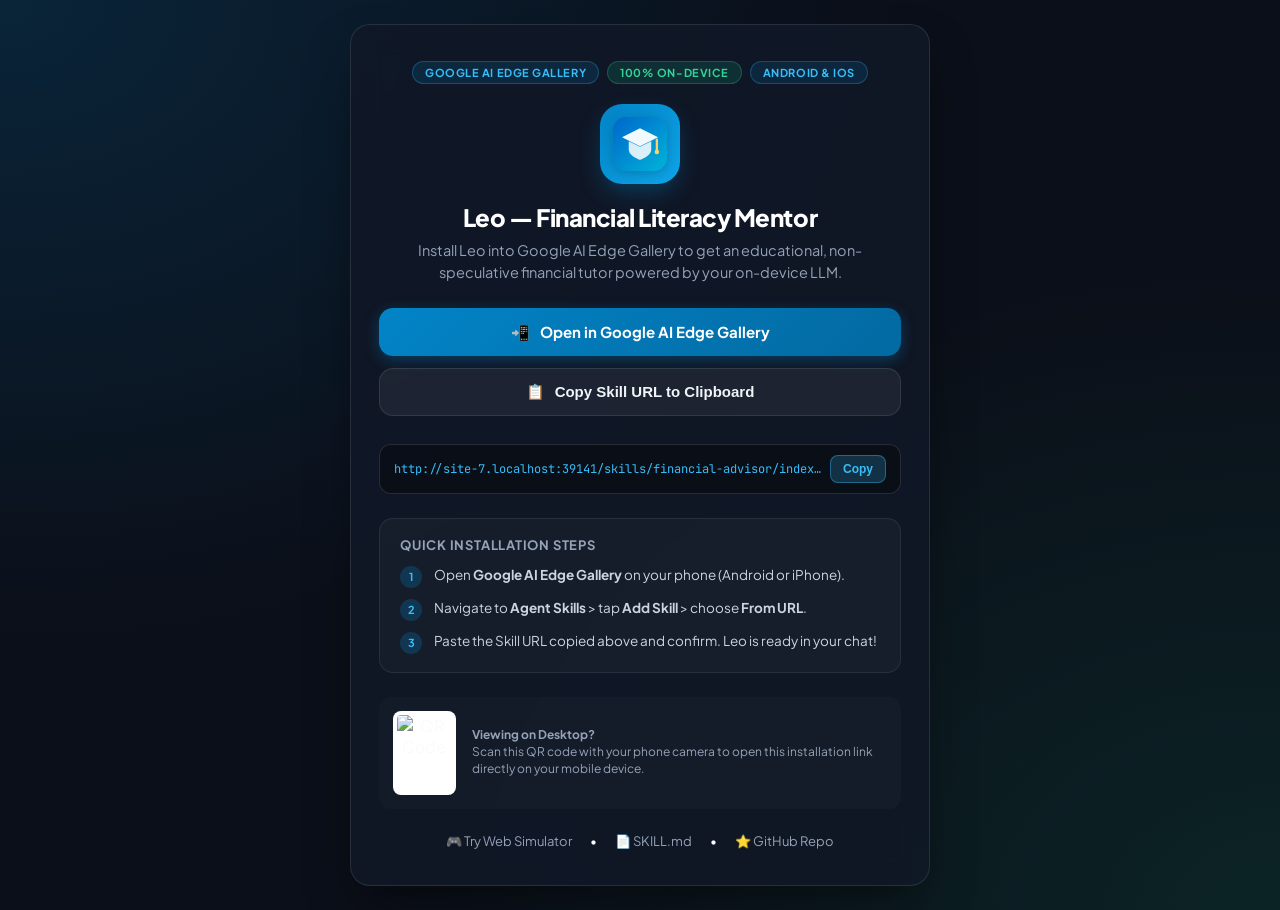
==== skills/financial-advisor/index.html @ 95a75028 "fix(docs): add installer landing page at skills/financial-advisor/index.html to prevent 404" ====
<!DOCTYPE html>
<html lang="en">
<head>
  <meta charset="UTF-8">
  <meta name="viewport" content="width=device-width, initial-scale=1.0">
  <title>Leo — Financial Mentor | Google AI Edge Skill</title>
  <meta name="description" content="Add Leo (On-Device Financial Advisor) to Google AI Edge Gallery on Android & iOS.">
  <link rel="icon" type="image/svg+xml" href="assets/icon.svg">
  <link rel="preconnect" href="https://fonts.googleapis.com">
  <link rel="preconnect" href="https://fonts.gstatic.com" crossorigin>
  <link href="https://fonts.googleapis.com/css2?family=Plus+Jakarta+Sans:wght@400;500;600;700;800&family=JetBrains+Mono:wght@400;500&display=swap" rel="stylesheet">
  <style>
    :root {
      --primary: #0284c7;
      --primary-dark: #0369a1;
      --primary-light: #e0f2fe;
      --bg: #0b0f19;
      --card: rgba(17, 24, 39, 0.85);
      --card-border: rgba(255, 255, 255, 0.1);
      --text: #f8fafc;
      --text-muted: #94a3b8;
      --accent: #10b981;
      --border-radius: 20px;
    }

    * { box-sizing: border-box; margin: 0; padding: 0; }

    body {
      font-family: 'Plus Jakarta Sans', -apple-system, BlinkMacSystemFont, sans-serif;
      background: var(--bg);
      color: var(--text);
      min-height: 100vh;
      display: flex;
      flex-direction: column;
      align-items: center;
      justify-content: center;
      padding: 24px 16px;
      background-image: 
        radial-gradient(at 0% 0%, rgba(2, 132, 199, 0.18) 0px, transparent 50%),
        radial-gradient(at 100% 100%, rgba(16, 185, 129, 0.12) 0px, transparent 50%);
    }

    .container {
      width: 100%;
      max-width: 580px;
      background: var(--card);
      backdrop-filter: blur(16px);
      -webkit-backdrop-filter: blur(16px);
      border: 1px solid var(--card-border);
      border-radius: var(--border-radius);
      padding: 36px 28px;
      box-shadow: 0 25px 50px -12px rgba(0, 0, 0, 0.5);
      text-align: center;
      animation: fadeIn 0.4s ease-out;
    }

    @keyframes fadeIn {
      from { opacity: 0; transform: translateY(12px); }
      to { opacity: 1; transform: translateY(0); }
    }

    .badge-bar {
      display: flex;
      justify-content: center;
      gap: 8px;
      margin-bottom: 20px;
      flex-wrap: wrap;
    }

    .pill {
      font-size: 11px;
      font-weight: 700;
      text-transform: uppercase;
      letter-spacing: 0.05em;
      padding: 4px 12px;
      border-radius: 9999px;
      background: rgba(2, 132, 199, 0.15);
      color: #38bdf8;
      border: 1px solid rgba(56, 189, 248, 0.25);
    }

    .pill.green {
      background: rgba(16, 185, 129, 0.15);
      color: #34d399;
      border-color: rgba(52, 211, 153, 0.25);
    }

    .icon-wrapper {
      width: 80px;
      height: 80px;
      margin: 0 auto 18px;
      background: linear-gradient(135deg, #0284c7, #0ea5e9);
      border-radius: 22px;
      display: flex;
      align-items: center;
      justify-content: center;
      box-shadow: 0 10px 25px -5px rgba(2, 132, 199, 0.4);
    }

    .icon-wrapper img {
      width: 54px;
      height: 54px;
      filter: drop-shadow(0 2px 6px rgba(0,0,0,0.2));
    }

    h1 {
      font-size: 24px;
      font-weight: 800;
      letter-spacing: -0.02em;
      margin-bottom: 8px;
      color: #ffffff;
    }

    p.subtitle {
      font-size: 14.5px;
      color: var(--text-muted);
      line-height: 1.5;
      margin-bottom: 24px;
    }

    .actions {
      display: flex;
      flex-direction: column;
      gap: 12px;
      margin-bottom: 28px;
    }

    .btn {
      display: flex;
      align-items: center;
      justify-content: center;
      gap: 10px;
      width: 100%;
      padding: 14px 20px;
      border-radius: 14px;
      font-size: 15px;
      font-weight: 700;
      text-decoration: none;
      cursor: pointer;
      transition: all 0.2s ease;
      border: none;
    }

    .btn-primary {
      background: linear-gradient(135deg, #0284c7, #0369a1);
      color: #ffffff;
      box-shadow: 0 4px 14px rgba(2, 132, 199, 0.35);
    }

    .btn-primary:hover {
      background: linear-gradient(135deg, #0369a1, #075985);
      transform: translateY(-1px);
      box-shadow: 0 6px 18px rgba(2, 132, 199, 0.45);
    }

    .btn-secondary {
      background: rgba(255, 255, 255, 0.06);
      color: #f1f5f9;
      border: 1px solid var(--card-border);
    }

    .btn-secondary:hover {
      background: rgba(255, 255, 255, 0.12);
      transform: translateY(-1px);
    }

    .url-box {
      background: rgba(0, 0, 0, 0.35);
      border: 1px solid rgba(255, 255, 255, 0.12);
      border-radius: 12px;
      padding: 10px 14px;
      display: flex;
      align-items: center;
      justify-content: space-between;
      gap: 8px;
      margin-bottom: 24px;
      text-align: left;
    }

    .url-text {
      font-family: 'JetBrains Mono', monospace;
      font-size: 12px;
      color: #38bdf8;
      overflow: hidden;
      text-overflow: ellipsis;
      white-space: nowrap;
      flex: 1;
    }

    .copy-chip {
      background: rgba(56, 189, 248, 0.2);
      color: #38bdf8;
      border: 1px solid rgba(56, 189, 248, 0.4);
      padding: 6px 12px;
      border-radius: 8px;
      font-size: 12px;
      font-weight: 600;
      cursor: pointer;
      transition: all 0.15s ease;
      white-space: nowrap;
    }

    .copy-chip:hover {
      background: #38bdf8;
      color: #0b0f19;
    }

    .steps-card {
      background: rgba(255, 255, 255, 0.03);
      border: 1px solid rgba(255, 255, 255, 0.08);
      border-radius: 14px;
      padding: 18px 20px;
      text-align: left;
      margin-bottom: 24px;
    }

    .steps-card h3 {
      font-size: 13px;
      text-transform: uppercase;
      letter-spacing: 0.06em;
      color: #94a3b8;
      margin-bottom: 12px;
    }

    .step-item {
      display: flex;
      align-items: flex-start;
      gap: 12px;
      margin-bottom: 10px;
      font-size: 13.5px;
      color: #cbd5e1;
      line-height: 1.45;
    }

    .step-item:last-child { margin-bottom: 0; }

    .step-num {
      background: rgba(2, 132, 199, 0.25);
      color: #38bdf8;
      width: 22px;
      height: 22px;
      border-radius: 50%;
      display: flex;
      align-items: center;
      justify-content: center;
      font-size: 11px;
      font-weight: 700;
      flex-shrink: 0;
      margin-top: 1px;
    }

    .qr-section {
      display: flex;
      align-items: center;
      justify-content: center;
      gap: 16px;
      padding: 14px;
      background: rgba(255, 255, 255, 0.02);
      border-radius: 12px;
      margin-bottom: 24px;
    }

    .qr-section img {
      width: 84px;
      height: 84px;
      border-radius: 8px;
      background: #ffffff;
      padding: 4px;
    }

    .qr-desc {
      text-align: left;
      font-size: 12px;
      color: var(--text-muted);
      line-height: 1.4;
    }

    .links-footer {
      display: flex;
      justify-content: center;
      gap: 18px;
      font-size: 13px;
    }

    .links-footer a {
      color: var(--text-muted);
      text-decoration: none;
      transition: color 0.15s;
    }

    .links-footer a:hover {
      color: #38bdf8;
    }

    .toast {
      position: fixed;
      bottom: 24px;
      left: 50%;
      transform: translateX(-50%) translateY(30px);
      background: #10b981;
      color: #ffffff;
      padding: 12px 24px;
      border-radius: 12px;
      font-size: 13.5px;
      font-weight: 600;
      box-shadow: 0 10px 25px rgba(0,0,0,0.4);
      opacity: 0;
      pointer-events: none;
      transition: all 0.25s cubic-bezier(0.16, 1, 0.3, 1);
      z-index: 100;
    }

    .toast.show {
      transform: translateX(-50%) translateY(0);
      opacity: 1;
    }
  </style>
</head>
<body>

  <div class="container">
    <div class="badge-bar">
      <span class="pill">Google AI Edge Gallery</span>
      <span class="pill green">100% On-Device</span>
      <span class="pill">Android & iOS</span>
    </div>

    <div class="icon-wrapper">
      <img src="assets/icon.svg" alt="Leo">
    </div>

    <h1>Leo — Financial Literacy Mentor</h1>
    <p class="subtitle">
      Install Leo into Google AI Edge Gallery to get an educational, non-speculative financial tutor powered by your on-device LLM.
    </p>

    <!-- Prominent Action Buttons -->
    <div class="actions">
      <a href="com.google.ai.edge.gallery://llm_agent_chat/" class="btn btn-primary" id="openAppBtn" onclick="handleDeepLink(event)">
        <span>📲</span>
        <span>Open in Google AI Edge Gallery</span>
      </a>
      <button class="btn btn-secondary" onclick="copySkillUrl()">
        <span>📋</span>
        <span id="copyBtnLabel">Copy Skill URL to Clipboard</span>
      </button>
    </div>

    <!-- Official Skill URL Code Box -->
    <div class="url-box">
      <span class="url-text" id="skillUrl">https://raythekool.github.io/edge-skill-financial-advisor/skills/financial-advisor/</span>
      <button class="copy-chip" onclick="copySkillUrl()">Copy</button>
    </div>

    <!-- Step-by-Step Instructions -->
    <div class="steps-card">
      <h3>Quick Installation Steps</h3>
      <div class="step-item">
        <span class="step-num">1</span>
        <span>Open <strong>Google AI Edge Gallery</strong> on your phone (Android or iPhone).</span>
      </div>
      <div class="step-item">
        <span class="step-num">2</span>
        <span>Navigate to <strong>Agent Skills</strong> > tap <strong>Add Skill</strong> > choose <strong>From URL</strong>.</span>
      </div>
      <div class="step-item">
        <span class="step-num">3</span>
        <span>Paste the Skill URL copied above and confirm. Leo is ready in your chat!</span>
      </div>
    </div>

    <!-- QR Code for Desktop Users -->
    <div class="qr-section">
      <img src="https://api.qrserver.com/v1/create-qr-code/?size=168x168&margin=2&data=https://raythekool.github.io/edge-skill-financial-advisor/skills/financial-advisor/" alt="QR Code">
      <div class="qr-desc">
        <strong>Viewing on Desktop?</strong><br>
        Scan this QR code with your phone camera to open this installation link directly on your mobile device.
      </div>
    </div>

    <!-- Footer Navigation -->
    <div class="links-footer">
      <a href="../../index.html">🎮 Try Web Simulator</a>
      <span>•</span>
      <a href="SKILL.md">📄 SKILL.md</a>
      <span>•</span>
      <a href="https://github.com/raythekool/edge-skill-financial-advisor" target="_blank" rel="noopener">⭐ GitHub Repo</a>
    </div>
  </div>

  <div class="toast" id="toast">📋 Skill URL copied to clipboard!</div>

  <script>
    const SKILL_URL = window.location.origin + window.location.pathname;

    document.getElementById('skillUrl').textContent = SKILL_URL;

    function showToast(msg) {
      const toast = document.getElementById('toast');
      toast.textContent = msg;
      toast.classList.add('show');
      setTimeout(() => toast.classList.remove('show'), 2600);
    }

    function copySkillUrl() {
      navigator.clipboard.writeText(SKILL_URL).then(() => {
        showToast("📋 Skill URL copied to clipboard!");
        document.getElementById('copyBtnLabel').textContent = "✓ Copied to Clipboard!";
        setTimeout(() => {
          document.getElementById('copyBtnLabel').textContent = "Copy Skill URL to Clipboard";
        }, 3000);
      }).catch(() => {
        showToast("Skill URL: " + SKILL_URL);
      });
    }

    function handleDeepLink(e) {
      // First copy the URL automatically so it's in the clipboard when Edge Gallery opens
      navigator.clipboard.writeText(SKILL_URL).catch(() => {});
      showToast("📋 URL copied! Launching Edge Gallery...");
    }

    // Auto-copy if requested via query param
    if (new URLSearchParams(window.location.search).get('copy') === '1') {
      copySkillUrl();
    }
  </script>
</body>
</html>
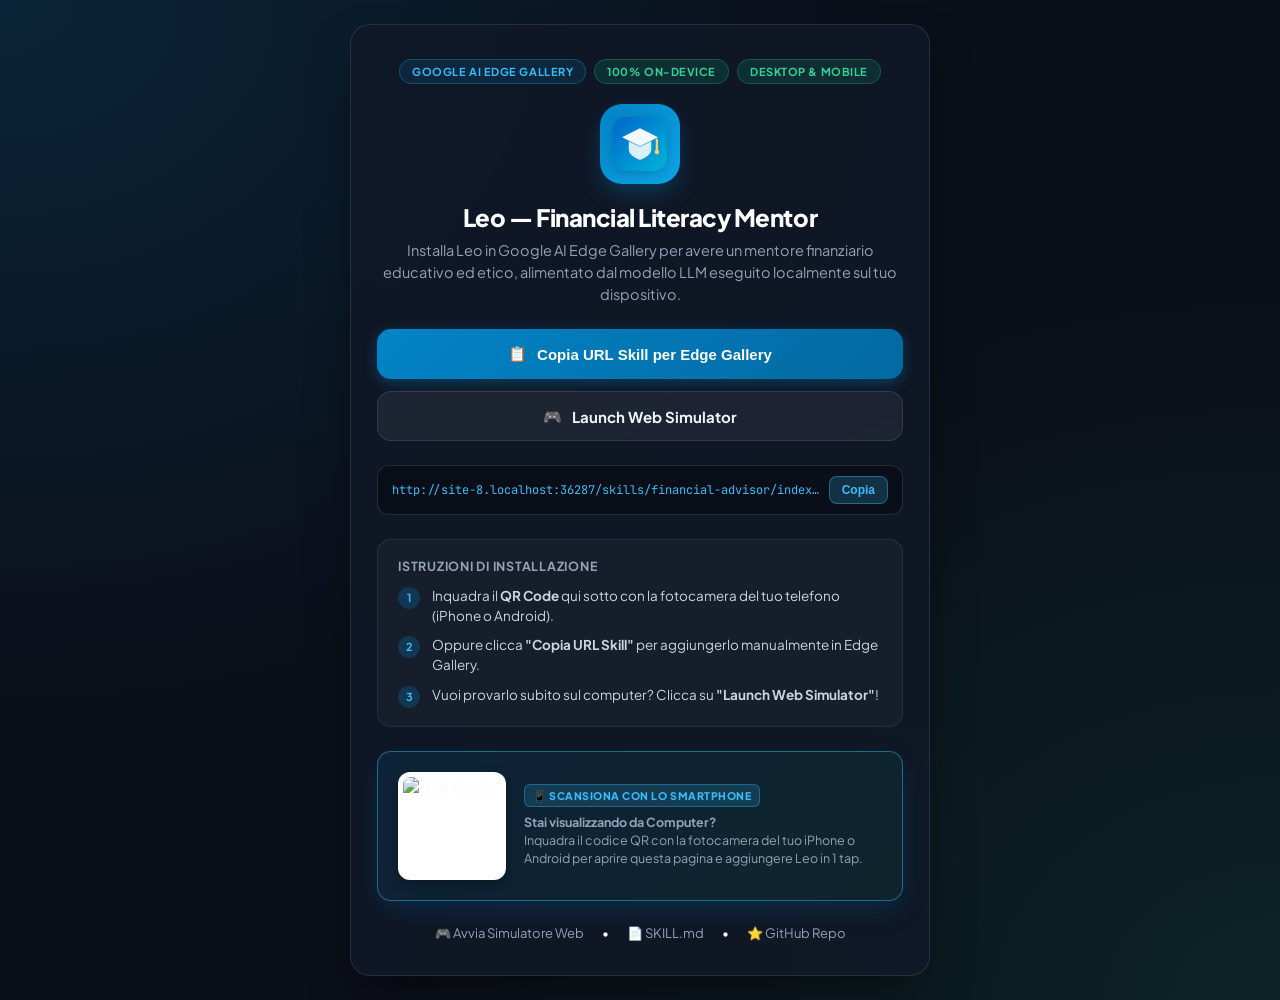
==== commit aaa637bd: "feat: improve 1-click install page and simulator modal for iOS Safari, Android, and Desktop - Add cl" ====
--- a/skills/financial-advisor/index.html
+++ b/skills/financial-advisor/index.html
@@ -1,8 +1,8 @@
 <!DOCTYPE html>
-<html lang="en">
+<html lang="it">
 <head>
   <meta charset="UTF-8">
-  <meta name="viewport" content="width=device-width, initial-scale=1.0">
+  <meta name="viewport" content="width=device-width, initial-scale=1.0, maximum-scale=5.0">
   <title>Leo — Financial Mentor | Google AI Edge Skill</title>
   <meta name="description" content="Add Leo (On-Device Financial Advisor) to Google AI Edge Gallery on Android & iOS.">
   <link rel="icon" type="image/svg+xml" href="assets/icon.svg">
@@ -15,18 +15,19 @@
       --primary-dark: #0369a1;
       --primary-light: #e0f2fe;
       --bg: #0b0f19;
-      --card: rgba(17, 24, 39, 0.85);
+      --card: rgba(17, 24, 39, 0.88);
       --card-border: rgba(255, 255, 255, 0.1);
       --text: #f8fafc;
       --text-muted: #94a3b8;
       --accent: #10b981;
+      --accent-dark: #059669;
       --border-radius: 20px;
     }
 
     * { box-sizing: border-box; margin: 0; padding: 0; }
 
     body {
-      font-family: 'Plus Jakarta Sans', -apple-system, BlinkMacSystemFont, sans-serif;
+      font-family: 'Plus Jakarta Sans', -apple-system, BlinkMacSystemFont, "Segoe UI", Roboto, sans-serif;
       background: var(--bg);
       color: var(--text);
       min-height: 100vh;
@@ -48,7 +49,7 @@
       -webkit-backdrop-filter: blur(16px);
       border: 1px solid var(--card-border);
       border-radius: var(--border-radius);
-      padding: 36px 28px;
+      padding: 34px 26px;
       box-shadow: 0 25px 50px -12px rgba(0, 0, 0, 0.5);
       text-align: center;
       animation: fadeIn 0.4s ease-out;
@@ -72,17 +73,26 @@
       font-weight: 700;
       text-transform: uppercase;
       letter-spacing: 0.05em;
-      padding: 4px 12px;
+      padding: 5px 12px;
       border-radius: 9999px;
       background: rgba(2, 132, 199, 0.15);
       color: #38bdf8;
       border: 1px solid rgba(56, 189, 248, 0.25);
+      display: inline-flex;
+      align-items: center;
+      gap: 4px;
     }
 
     .pill.green {
       background: rgba(16, 185, 129, 0.15);
       color: #34d399;
       border-color: rgba(52, 211, 153, 0.25);
+    }
+
+    .pill.apple {
+      background: rgba(255, 255, 255, 0.08);
+      color: #f1f5f9;
+      border-color: rgba(255, 255, 255, 0.2);
     }
 
     .icon-wrapper {
@@ -109,6 +119,7 @@
       letter-spacing: -0.02em;
       margin-bottom: 8px;
       color: #ffffff;
+      line-height: 1.25;
     }
 
     p.subtitle {
@@ -122,7 +133,7 @@
       display: flex;
       flex-direction: column;
       gap: 12px;
-      margin-bottom: 28px;
+      margin-bottom: 24px;
     }
 
     .btn {
@@ -131,14 +142,18 @@
       justify-content: center;
       gap: 10px;
       width: 100%;
+      min-height: 50px;
       padding: 14px 20px;
       border-radius: 14px;
       font-size: 15px;
       font-weight: 700;
       text-decoration: none;
       cursor: pointer;
-      transition: all 0.2s ease;
+      transition: all 0.22s cubic-bezier(0.16, 1, 0.3, 1);
       border: none;
+      box-sizing: border-box;
+      user-select: none;
+      -webkit-tap-highlight-color: transparent;
     }
 
     .btn-primary {
@@ -162,6 +177,30 @@
     .btn-secondary:hover {
       background: rgba(255, 255, 255, 0.12);
       transform: translateY(-1px);
+    }
+
+    /* Animated Checkmark and Success Feedback */
+    .btn.copied {
+      background: linear-gradient(135deg, #10b981, #059669) !important;
+      color: #ffffff !important;
+      border-color: #10b981 !important;
+      box-shadow: 0 4px 18px rgba(16, 185, 129, 0.45) !important;
+      transform: scale(1.02);
+    }
+
+    .check-icon {
+      display: inline-flex;
+      align-items: center;
+      justify-content: center;
+      animation: checkmarkPop 0.3s cubic-bezier(0.175, 0.885, 0.32, 1.275);
+      font-weight: 800;
+      font-size: 17px;
+    }
+
+    @keyframes checkmarkPop {
+      0% { transform: scale(0.3); opacity: 0; }
+      70% { transform: scale(1.3); }
+      100% { transform: scale(1); opacity: 1; }
     }
 
     .url-box {
@@ -198,11 +237,18 @@
       cursor: pointer;
       transition: all 0.15s ease;
       white-space: nowrap;
+      user-select: none;
     }
 
     .copy-chip:hover {
       background: #38bdf8;
       color: #0b0f19;
+    }
+
+    .copy-chip.copied {
+      background: #10b981;
+      color: #ffffff;
+      border-color: #10b981;
     }
 
     .steps-card {
@@ -215,11 +261,14 @@
     }
 
     .steps-card h3 {
-      font-size: 13px;
+      font-size: 12.5px;
       text-transform: uppercase;
       letter-spacing: 0.06em;
       color: #94a3b8;
       margin-bottom: 12px;
+      display: flex;
+      align-items: center;
+      gap: 6px;
     }
 
     .step-item {
@@ -249,30 +298,63 @@
       margin-top: 1px;
     }
 
+    /* Highlighted QR Card for Desktop */
     .qr-section {
       display: flex;
       align-items: center;
       justify-content: center;
       gap: 16px;
-      padding: 14px;
+      padding: 16px;
       background: rgba(255, 255, 255, 0.02);
+      border-radius: 14px;
+      margin-bottom: 24px;
+      border: 1px solid rgba(255, 255, 255, 0.06);
+      transition: all 0.2s ease;
+    }
+
+    .qr-section.desktop-highlight {
+      background: linear-gradient(135deg, rgba(2, 132, 199, 0.12), rgba(16, 185, 129, 0.08));
+      border: 1.5px solid rgba(56, 189, 248, 0.45);
+      box-shadow: 0 10px 28px -6px rgba(2, 132, 199, 0.25);
+      padding: 20px;
+      gap: 18px;
+    }
+
+    .qr-section img {
+      width: 90px;
+      height: 90px;
+      border-radius: 10px;
+      background: #ffffff;
+      padding: 5px;
+      flex-shrink: 0;
+      box-shadow: 0 4px 12px rgba(0,0,0,0.3);
+    }
+
+    .qr-section.desktop-highlight img {
+      width: 108px;
+      height: 108px;
       border-radius: 12px;
-      margin-bottom: 24px;
-    }
-
-    .qr-section img {
-      width: 84px;
-      height: 84px;
-      border-radius: 8px;
-      background: #ffffff;
-      padding: 4px;
     }
 
     .qr-desc {
       text-align: left;
-      font-size: 12px;
+      font-size: 12.5px;
       color: var(--text-muted);
-      line-height: 1.4;
+      line-height: 1.45;
+    }
+
+    .qr-badge {
+      display: inline-block;
+      font-size: 10.5px;
+      font-weight: 800;
+      letter-spacing: 0.05em;
+      text-transform: uppercase;
+      color: #38bdf8;
+      background: rgba(56, 189, 248, 0.16);
+      border: 1px solid rgba(56, 189, 248, 0.35);
+      padding: 3px 8px;
+      border-radius: 6px;
+      margin-bottom: 6px;
     }
 
     .links-footer {
@@ -280,6 +362,7 @@
       justify-content: center;
       gap: 18px;
       font-size: 13px;
+      flex-wrap: wrap;
     }
 
     .links-footer a {
@@ -292,6 +375,7 @@
       color: #38bdf8;
     }
 
+    /* Floating Toast Guidance Notification */
     .toast {
       position: fixed;
       bottom: 24px;
@@ -299,30 +383,52 @@
       transform: translateX(-50%) translateY(30px);
       background: #10b981;
       color: #ffffff;
-      padding: 12px 24px;
-      border-radius: 12px;
+      padding: 14px 22px;
+      border-radius: 14px;
       font-size: 13.5px;
       font-weight: 600;
-      box-shadow: 0 10px 25px rgba(0,0,0,0.4);
+      box-shadow: 0 14px 35px rgba(0, 0, 0, 0.5);
       opacity: 0;
       pointer-events: none;
-      transition: all 0.25s cubic-bezier(0.16, 1, 0.3, 1);
-      z-index: 100;
+      transition: all 0.28s cubic-bezier(0.16, 1, 0.3, 1);
+      z-index: 9999;
+      max-width: 90%;
+      width: auto;
+      text-align: center;
+      line-height: 1.45;
     }
 
     .toast.show {
       transform: translateX(-50%) translateY(0);
       opacity: 1;
     }
+
+    @media (max-width: 480px) {
+      .container {
+        padding: 26px 18px;
+        border-radius: 16px;
+      }
+      h1 {
+        font-size: 21px;
+      }
+      p.subtitle {
+        font-size: 13.5px;
+        margin-bottom: 20px;
+      }
+      .btn {
+        font-size: 14px;
+        padding: 13px 16px;
+      }
+    }
   </style>
 </head>
 <body>
 
   <div class="container">
-    <div class="badge-bar">
+    <div class="badge-bar" id="badgeBar">
       <span class="pill">Google AI Edge Gallery</span>
       <span class="pill green">100% On-Device</span>
-      <span class="pill">Android & iOS</span>
+      <span class="pill" id="platformPill">Android & iOS</span>
     </div>
 
     <div class="icon-wrapper">
@@ -331,56 +437,60 @@
 
     <h1>Leo — Financial Literacy Mentor</h1>
     <p class="subtitle">
-      Install Leo into Google AI Edge Gallery to get an educational, non-speculative financial tutor powered by your on-device LLM.
+      Installa Leo in Google AI Edge Gallery per avere un mentore finanziario educativo ed etico, alimentato dal modello LLM eseguito localmente sul tuo dispositivo.
     </p>
 
-    <!-- Prominent Action Buttons -->
-    <div class="actions">
-      <a href="com.google.ai.edge.gallery://llm_agent_chat/" class="btn btn-primary" id="openAppBtn" onclick="handleDeepLink(event)">
-        <span>📲</span>
-        <span>Open in Google AI Edge Gallery</span>
-      </a>
-      <button class="btn btn-secondary" onclick="copySkillUrl()">
+    <!-- Prominent Action Buttons (Configured dynamically per OS) -->
+    <div class="actions" id="actionsContainer">
+      <!-- Fallback static buttons for no-JS environments -->
+      <button class="btn btn-primary" id="primaryActionBtn" onclick="triggerCopySkillUrl(this)">
         <span>📋</span>
-        <span id="copyBtnLabel">Copy Skill URL to Clipboard</span>
+        <span class="btn-label">Copia URL Skill per Edge Gallery</span>
+      </button>
+      <button class="btn btn-secondary" id="secondaryActionBtn" onclick="triggerCopySkillUrl(this)">
+        <span>📋</span>
+        <span>Copia URL Skill</span>
       </button>
     </div>
 
     <!-- Official Skill URL Code Box -->
     <div class="url-box">
       <span class="url-text" id="skillUrl">https://raythekool.github.io/edge-skill-financial-advisor/skills/financial-advisor/</span>
-      <button class="copy-chip" onclick="copySkillUrl()">Copy</button>
+      <button class="copy-chip" id="copyChipBtn" onclick="triggerCopySkillUrl(this)">Copia</button>
     </div>
 
     <!-- Step-by-Step Instructions -->
-    <div class="steps-card">
-      <h3>Quick Installation Steps</h3>
-      <div class="step-item">
-        <span class="step-num">1</span>
-        <span>Open <strong>Google AI Edge Gallery</strong> on your phone (Android or iPhone).</span>
-      </div>
-      <div class="step-item">
-        <span class="step-num">2</span>
-        <span>Navigate to <strong>Agent Skills</strong> > tap <strong>Add Skill</strong> > choose <strong>From URL</strong>.</span>
-      </div>
-      <div class="step-item">
-        <span class="step-num">3</span>
-        <span>Paste the Skill URL copied above and confirm. Leo is ready in your chat!</span>
+    <div class="steps-card" id="stepsCard">
+      <h3>Istruzioni di Installazione</h3>
+      <div id="stepsList">
+        <div class="step-item">
+          <span class="step-num">1</span>
+          <span>Apri <strong>Google AI Edge Gallery</strong> sul tuo smartphone.</span>
+        </div>
+        <div class="step-item">
+          <span class="step-num">2</span>
+          <span>Vai su <strong>Agent Skills</strong> > tocca <strong>Add Skill</strong> (+) > scegli <strong>From URL</strong>.</span>
+        </div>
+        <div class="step-item">
+          <span class="step-num">3</span>
+          <span>Incolla l'URL della Skill copiato sopra e conferma. Leo sarà subito pronto nella chat!</span>
+        </div>
       </div>
     </div>
 
-    <!-- QR Code for Desktop Users -->
-    <div class="qr-section">
-      <img src="https://api.qrserver.com/v1/create-qr-code/?size=168x168&margin=2&data=https://raythekool.github.io/edge-skill-financial-advisor/skills/financial-advisor/" alt="QR Code">
-      <div class="qr-desc">
-        <strong>Viewing on Desktop?</strong><br>
-        Scan this QR code with your phone camera to open this installation link directly on your mobile device.
+    <!-- QR Code for Mobile Scanning -->
+    <div class="qr-section" id="qrSection">
+      <img id="qrCodeImg" src="https://api.qrserver.com/v1/create-qr-code/?size=216x216&margin=3&data=https://raythekool.github.io/edge-skill-financial-advisor/skills/financial-advisor/" alt="QR Code">
+      <div class="qr-desc" id="qrDesc">
+        <span class="qr-badge">📱 Scansiona con lo Smartphone</span><br>
+        <strong>Stai visualizzando da Computer?</strong><br>
+        Inquadra il codice QR con la fotocamera del tuo iPhone o Android per aprire questa pagina e aggiungere Leo in 1 tap.
       </div>
     </div>
 
     <!-- Footer Navigation -->
     <div class="links-footer">
-      <a href="../../index.html">🎮 Try Web Simulator</a>
+      <a href="../../index.html">🎮 Avvia Simulatore Web</a>
       <span>•</span>
       <a href="SKILL.md">📄 SKILL.md</a>
       <span>•</span>
@@ -388,41 +498,226 @@
     </div>
   </div>
 
-  <div class="toast" id="toast">📋 Skill URL copied to clipboard!</div>
+  <div class="toast" id="toast">📋 Skill URL copiato negli appunti!</div>
 
   <script>
-    const SKILL_URL = window.location.origin + window.location.pathname;
+    // Canonical production URL for the skill
+    const CANONICAL_URL = "https://raythekool.github.io/edge-skill-financial-advisor/skills/financial-advisor/";
+    const SKILL_URL = (window.location.protocol.startsWith('http') && window.location.hostname !== 'localhost' && window.location.hostname !== '127.0.0.1')
+      ? (window.location.origin + window.location.pathname)
+      : CANONICAL_URL;
 
     document.getElementById('skillUrl').textContent = SKILL_URL;
+    document.getElementById('qrCodeImg').src = 'https://api.qrserver.com/v1/create-qr-code/?size=216x216&margin=3&data=' + encodeURIComponent(SKILL_URL);
+
+    // Client-side OS and Browser Detection
+    function detectPlatform() {
+      const ua = navigator.userAgent || '';
+      const platform = navigator.platform || '';
+      const maxTouch = navigator.maxTouchPoints || 0;
+
+      const isIOS = /iPad|iPhone|iPod/.test(ua) ||
+        (platform === 'MacIntel' && maxTouch > 1) ||
+        (/Macintosh/.test(ua) && maxTouch > 1);
+
+      const isAndroid = /Android/i.test(ua);
+      const isDesktop = !isIOS && !isAndroid;
+
+      return { isIOS, isAndroid, isDesktop, ua };
+    }
+
+    const { isIOS, isAndroid, isDesktop } = detectPlatform();
 
     function showToast(msg) {
       const toast = document.getElementById('toast');
       toast.textContent = msg;
       toast.classList.add('show');
-      setTimeout(() => toast.classList.remove('show'), 2600);
-    }
-
-    function copySkillUrl() {
-      navigator.clipboard.writeText(SKILL_URL).then(() => {
-        showToast("📋 Skill URL copied to clipboard!");
-        document.getElementById('copyBtnLabel').textContent = "✓ Copied to Clipboard!";
+      if (window._toastTimer) clearTimeout(window._toastTimer);
+      window._toastTimer = setTimeout(() => {
+        toast.classList.remove('show');
+      }, 3500);
+    }
+
+    // Robust Clipboard Copy with fallback for non-secure / restricted environments
+    async function copyTextToClipboard(text) {
+      if (navigator.clipboard && window.isSecureContext) {
+        try {
+          await navigator.clipboard.writeText(text);
+          return true;
+        } catch (err) {
+          // Fallback to execCommand if clipboard API fails (e.g. document not focused)
+        }
+      }
+      try {
+        const textArea = document.createElement("textarea");
+        textArea.value = text;
+        textArea.style.position = "fixed";
+        textArea.style.left = "-999999px";
+        textArea.style.top = "-999999px";
+        document.body.appendChild(textArea);
+        textArea.focus();
+        textArea.select();
+        const successful = document.execCommand('copy');
+        document.body.removeChild(textArea);
+        return successful;
+      } catch (err) {
+        return false;
+      }
+    }
+
+    async function triggerCopySkillUrl(btnElement) {
+      await copyTextToClipboard(SKILL_URL);
+
+      // Guidance Toast specified in instructions
+      showToast("URL copiato negli appunti! Ora apri Edge Gallery > Agent Skills > Add Skill from URL");
+
+      // Visual feedback on the button
+      if (btnElement) {
+        const originalContent = btnElement.innerHTML;
+        btnElement.classList.add('copied');
+        btnElement.innerHTML = '<span class="check-icon">✓</span> <span>URL Copiato negli Appunti!</span>';
         setTimeout(() => {
-          document.getElementById('copyBtnLabel').textContent = "Copy Skill URL to Clipboard";
-        }, 3000);
-      }).catch(() => {
-        showToast("Skill URL: " + SKILL_URL);
-      });
-    }
-
-    function handleDeepLink(e) {
-      // First copy the URL automatically so it's in the clipboard when Edge Gallery opens
-      navigator.clipboard.writeText(SKILL_URL).catch(() => {});
-      showToast("📋 URL copied! Launching Edge Gallery...");
-    }
-
-    // Auto-copy if requested via query param
+          btnElement.classList.remove('copied');
+          btnElement.innerHTML = originalContent;
+        }, 3200);
+      }
+
+      const chip = document.getElementById('copyChipBtn');
+      if (chip && chip !== btnElement) {
+        chip.textContent = "✓ Copiato";
+        chip.classList.add('copied');
+        setTimeout(() => {
+          chip.textContent = "Copia";
+          chip.classList.remove('copied');
+        }, 3200);
+      }
+    }
+
+    function handleAndroidLaunch(e) {
+      // First copy URL automatically so it is available in clipboard
+      copyTextToClipboard(SKILL_URL).catch(() => {});
+      showToast("📋 URL copiato negli appunti! Avvio Edge Gallery...");
+      // Let the deep link intent execute on Android
+    }
+
+    // Initialize UI based on OS
+    function setupPlatformUI() {
+      const actionsContainer = document.getElementById('actionsContainer');
+      const platformPill = document.getElementById('platformPill');
+      const stepsList = document.getElementById('stepsList');
+      const qrSection = document.getElementById('qrSection');
+
+      if (isIOS) {
+        // iOS: iPhone / iPad
+        // Avoid com.google.ai.edge.gallery:// scheme to prevent Safari's invalid address popup
+        platformPill.textContent = "iPhone & iPad Ready";
+        platformPill.className = "pill apple";
+
+        actionsContainer.innerHTML = `
+          <button class="btn btn-primary" id="openAppBtn" onclick="triggerCopySkillUrl(this)">
+            <span class="btn-icon">📋</span>
+            <span class="btn-label">Copia URL Skill per Edge Gallery</span>
+          </button>
+          <a href="https://apps.apple.com/app/google-ai-edge-gallery/id6749645337" target="_blank" rel="noopener" class="btn btn-secondary" id="appStoreBtn">
+            <span class="btn-icon">📲</span>
+            <span>Scarica / Apri Edge Gallery su App Store</span>
+          </a>
+        `;
+
+        stepsList.innerHTML = `
+          <div class="step-item">
+            <span class="step-num">1</span>
+            <span>Tocca <strong>"Copia URL Skill per Edge Gallery"</strong> in alto (URL copiato con 1 tap).</span>
+          </div>
+          <div class="step-item">
+            <span class="step-num">2</span>
+            <span>Apri <strong>Google AI Edge Gallery</strong> (o scaricalo dall'App Store con il tasto sopra).</span>
+          </div>
+          <div class="step-item">
+            <span class="step-num">3</span>
+            <span>Vai su <strong>Agent Skills</strong> > tocca <strong>Add Skill</strong> (+) > scegli <strong>From URL</strong> e incolla il link.</span>
+          </div>
+        `;
+
+        // On mobile phone, user is already holding the device; keep QR available but clean
+        qrSection.style.display = 'none';
+
+      } else if (isAndroid) {
+        // Android: Android Chrome / Samsung Internet
+        // Keep com.google.ai.edge.gallery:// deep link as primary, copy URL as secondary
+        platformPill.textContent = "Android Ready";
+        platformPill.className = "pill green";
+
+        actionsContainer.innerHTML = `
+          <a href="com.google.ai.edge.gallery://llm_agent_chat/" class="btn btn-primary" id="openAppBtn" onclick="handleAndroidLaunch(event)">
+            <span class="btn-icon">📲</span>
+            <span class="btn-label">Apri in Google AI Edge Gallery</span>
+          </a>
+          <button class="btn btn-secondary" id="copySecondaryBtn" onclick="triggerCopySkillUrl(this)">
+            <span class="btn-icon">📋</span>
+            <span>Copia URL Skill negli Appunti</span>
+          </button>
+        `;
+
+        stepsList.innerHTML = `
+          <div class="step-item">
+            <span class="step-num">1</span>
+            <span>Tocca <strong>"Apri in Google AI Edge Gallery"</strong> (l'URL viene copiato in automatico negli appunti).</span>
+          </div>
+          <div class="step-item">
+            <span class="step-num">2</span>
+            <span>Nell'app, vai su <strong>Agent Skills</strong> > tocca <strong>Add Skill</strong> > <strong>From URL</strong>.</span>
+          </div>
+          <div class="step-item">
+            <span class="step-num">3</span>
+            <span>Incolla l'URL copiato e conferma. Leo sarà pronto nella chat!</span>
+          </div>
+        `;
+
+        qrSection.style.display = 'none';
+
+      } else {
+        // Desktop: macOS / Windows / Linux
+        platformPill.textContent = "Desktop & Mobile";
+        platformPill.className = "pill green";
+
+        actionsContainer.innerHTML = `
+          <button class="btn btn-primary" id="openAppBtn" onclick="triggerCopySkillUrl(this)">
+            <span class="btn-icon">📋</span>
+            <span class="btn-label">Copia URL Skill per Edge Gallery</span>
+          </button>
+          <a href="../../index.html" class="btn btn-secondary" id="launchSimulatorBtn">
+            <span class="btn-icon">🎮</span>
+            <span>Launch Web Simulator</span>
+          </a>
+        `;
+
+        stepsList.innerHTML = `
+          <div class="step-item">
+            <span class="step-num">1</span>
+            <span>Inquadra il <strong>QR Code</strong> qui sotto con la fotocamera del tuo telefono (iPhone o Android).</span>
+          </div>
+          <div class="step-item">
+            <span class="step-num">2</span>
+            <span>Oppure clicca <strong>"Copia URL Skill"</strong> per aggiungerlo manualmente in Edge Gallery.</span>
+          </div>
+          <div class="step-item">
+            <span class="step-num">3</span>
+            <span>Vuoi provarlo subito sul computer? Clicca su <strong>"Launch Web Simulator"</strong>!</span>
+          </div>
+        `;
+
+        // Prominently highlight the QR Code on Desktop
+        qrSection.classList.add('desktop-highlight');
+        qrSection.style.display = 'flex';
+      }
+    }
+
+    setupPlatformUI();
+
+    // Auto-copy if requested via query param ?copy=1
     if (new URLSearchParams(window.location.search).get('copy') === '1') {
-      copySkillUrl();
+      triggerCopySkillUrl(document.getElementById('openAppBtn'));
     }
   </script>
 </body>
